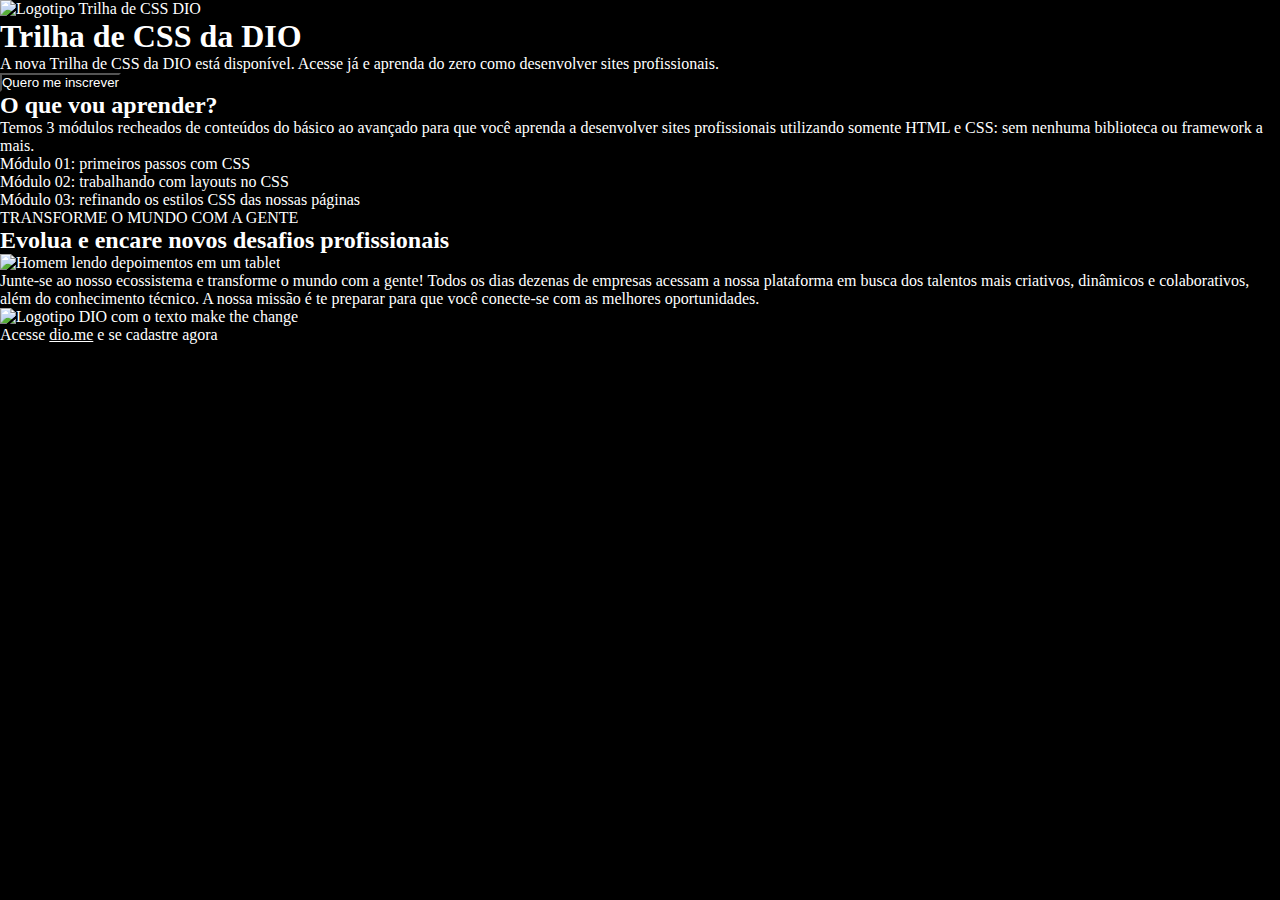
==== indexmarcos.html @ 8051b69d "aaaaa" ====
<!DOCTYPE html>
<html lang="PT-BR">
<head>
  <meta charset="UTF-8">
  <meta name="viewport" content="width=device-width, initial-scale=1.0">
  <title>Desafio 1 - DIO</title>
  <link rel="stylesheet" href="style.css">
</head>

<body>
  <header class="banner">
    <div class="banner-content">
      <div class="logo">
        <img src="assets/images/logo.png" title="Logotipo Trilha de CSS DIO" alt="Logotipo Trilha de CSS DIO">
      </div>
        <h1>Trilha de CSS da DIO</h1>
        <p>A nova Trilha de CSS da DIO está disponível. Acesse já e aprenda do zero como desenvolver sites profissionais.</p>
        <button>Quero me inscrever</button>
    </div>
  </header>
  <main>
    <section id="course-content">
      <h2>O que vou aprender?</h2>
      <p>
        Temos 3 módulos recheados de conteúdos do básico ao avançado para que você aprenda a 
        desenvolver sites profissionais utilizando somente HTML e CSS: sem nenhuma biblioteca ou framework a mais.
      </p>
      <div class="modules-list">
        <div class="module">
          <span>Módulo 01:</span> primeiros passos com CSS
        </div>
        <div class="module">
          <span>Módulo 02:</span> trabalhando com layouts no CSS
        </div>
        <div class="module">
          <span>Módulo 03:</span> refinando os estilos CSS das nossas páginas
        </div>
      </div>
    </section>
    <section id="transform-world">
      <p>TRANSFORME O MUNDO COM A GENTE</p>
    </section>
    <section id="professional-challenges">
      <h2>Evolua e encare novos desafios profissionais</h2>
      <img src="assets/images/professional-challenges.png" title="Homem lendo depoimentos em um tablet" alt="Homem lendo depoimentos em um tablet">
      <p>
        Junte-se ao nosso ecossistema e transforme o mundo com a gente! Todos os dias dezenas de empresas 
        acessam a nossa plataforma em busca dos talentos mais criativos, dinâmicos e colaborativos, 
        além do conhecimento técnico. 
        A nossa missão é te preparar para que você conecte-se com as melhores oportunidades.
      </p>
    </section>
  </main>
  <footer>
    <img class="dio-logo" src="assets/images/dio-logo.png" title="Logotipo DIO com o texto make the change" alt="Logotipo DIO com o texto make the change">
    <p>Acesse <a href="https://dio.me">dio.me</a> e se cadastre agora</p>
  </footer>
</body>
</html>
---- style.css ----
@charset "UTF8";

*{
    margin: 0px;
    padding: 0px;
    box-sizing: border-box;
    color: white;
    background-color: black;
}
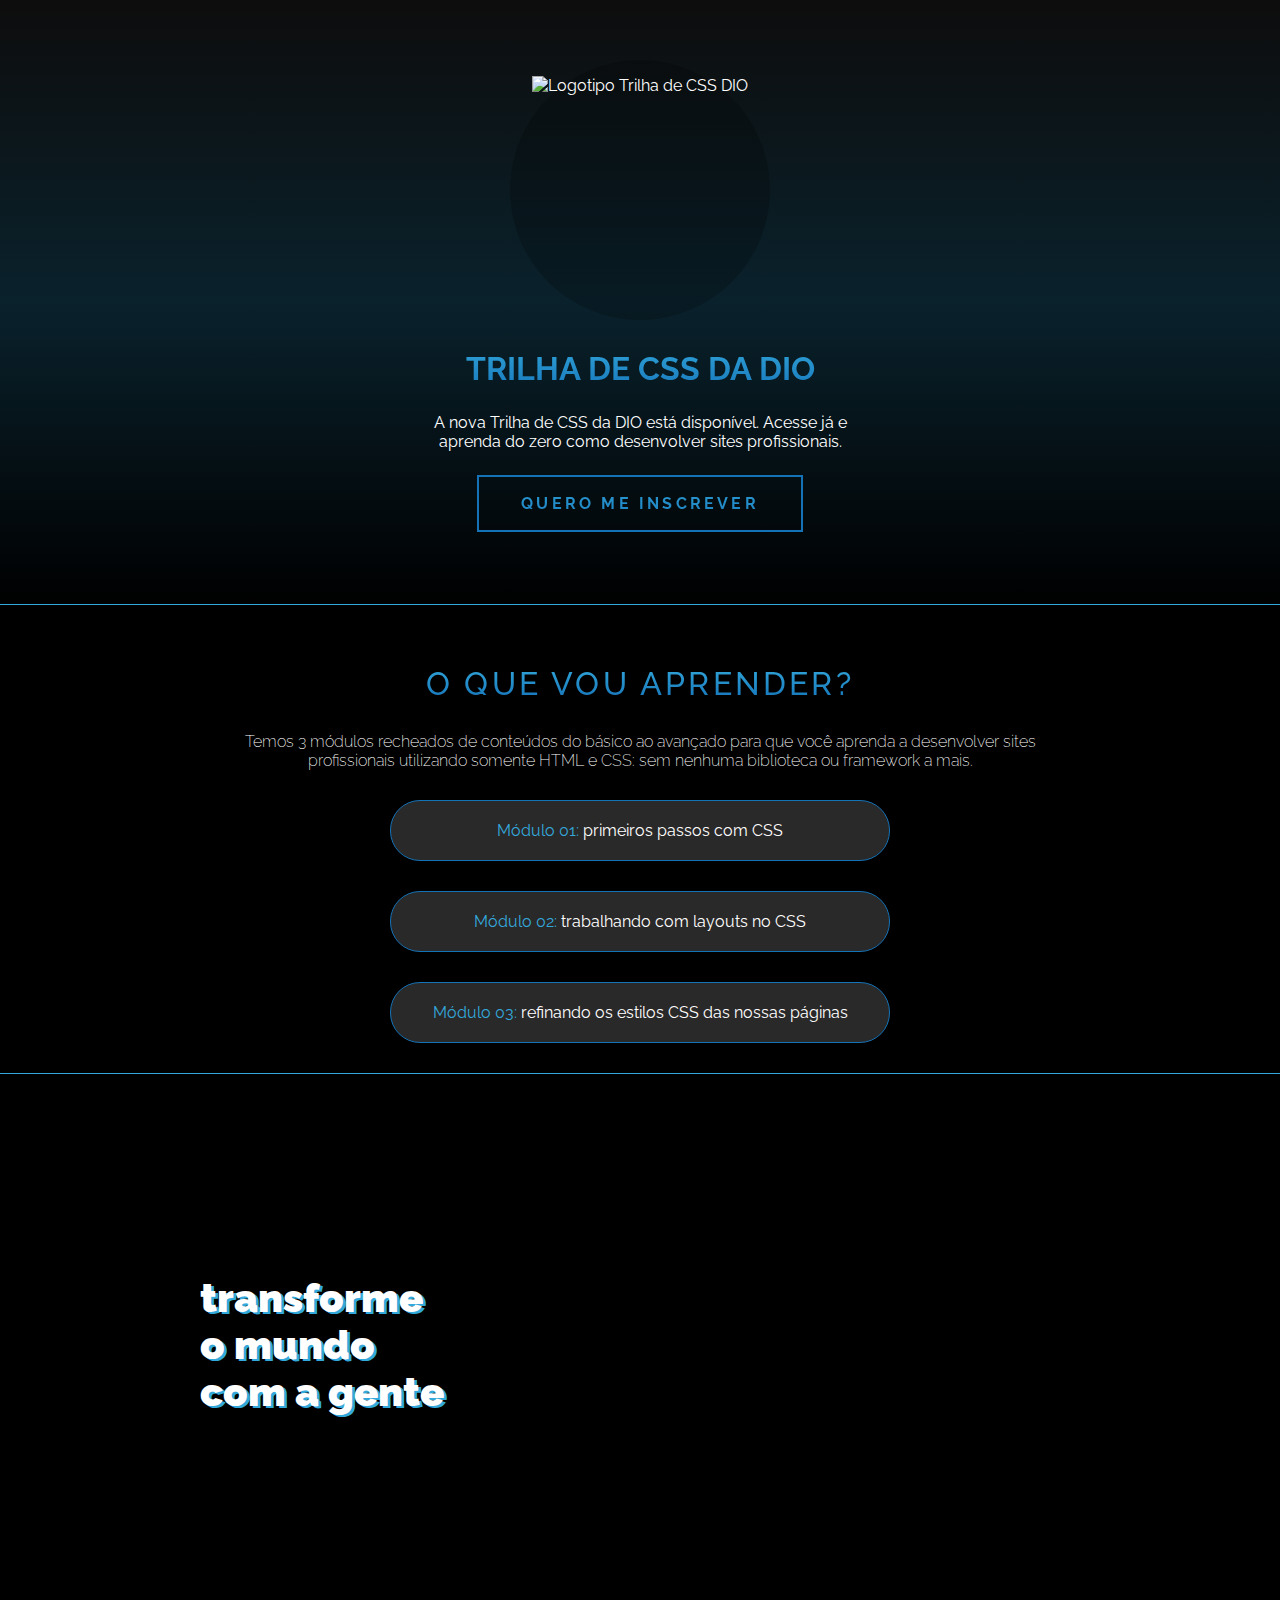
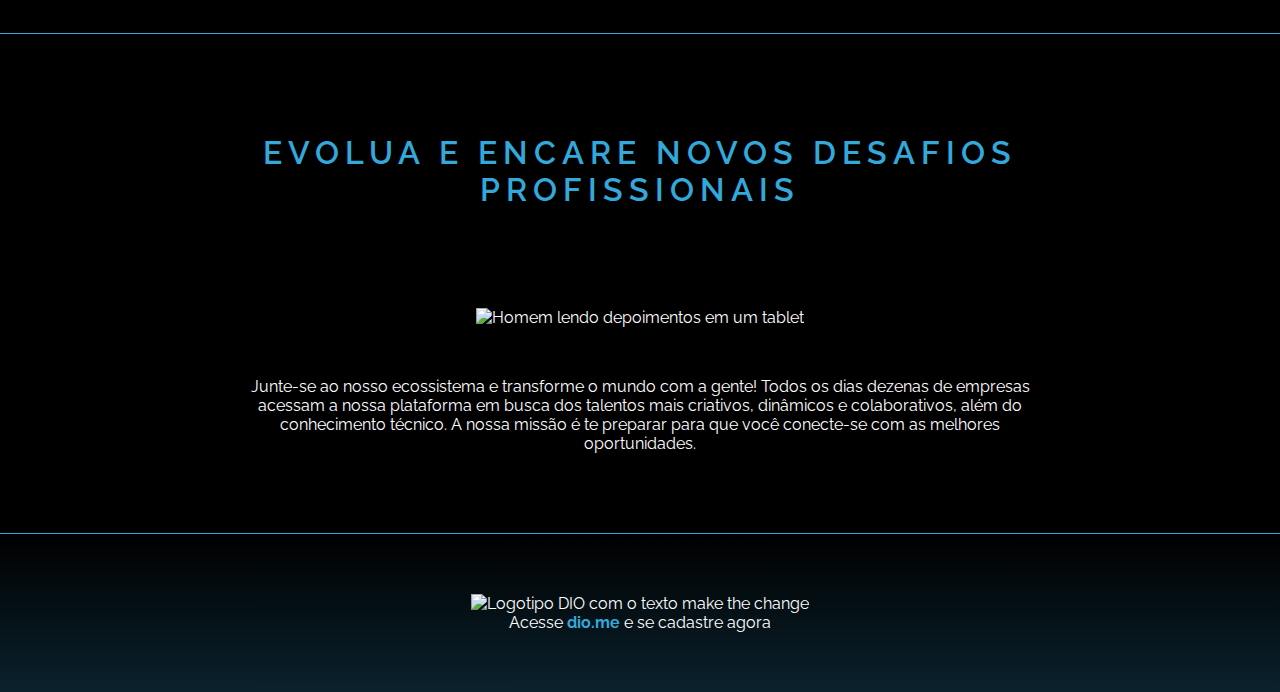
==== commit 71dcefe9: "ofoooi" ====
--- a/indexmarcos.html
+++ b/indexmarcos.html
@@ -18,6 +18,7 @@
         <button>Quero me inscrever</button>
     </div>
   </header>
+  
   <main>
     <section id="course-content">
       <h2>O que vou aprender?</h2>
@@ -36,6 +37,7 @@
           <span>Módulo 03:</span> refinando os estilos CSS das nossas páginas
         </div>
       </div>
+
     </section>
     <section id="transform-world">
       <p>TRANSFORME O MUNDO COM A GENTE</p>
@@ -56,4 +58,5 @@
     <p>Acesse <a href="https://dio.me">dio.me</a> e se cadastre agora</p>
   </footer>
 </body>
+
 </html>--- a/style.css
+++ b/style.css
@@ -1,11 +1,169 @@
 @charset "UTF8";
+@import url('https://fonts.googleapis.com/css2?family=Raleway:wght@300&display=swap');
 
 *{
     margin: 0px;
     padding: 0px;
     box-sizing: border-box;
-    color: white;
+    text-decoration: none;
+    color: rgba(255, 255, 255);
+    font-family: raleway, sans-serif;
+   
+}
+body{
     background-color: black;
+}
+.logo{
+    background-color: rgba(0, 0, 0, 0.2);
+    
+    border-radius: 50%;
+    height: 260px;
+    width: 260px;
+    margin: auto;
+    margin-bottom: 20px;
+    padding-top: 16px;
+
+}
+.banner{
+    background-image: linear-gradient(rgba(22, 21, 21, 0.6), rgba(49, 168, 221, .2), rgba(0, 0, 0, .6)), url('assets/images/banner.png');
+    background-size: cover;
+    justify-content: center;
+    display: flex;
+    width: auto;
+    height: 605px;
+    border-bottom: solid 1px  rgba(51, 168, 219, 1);
+    
+}
+
+.banner-content{
+    justify-content: center;
+    text-align: center;
+    width: 420px;
+    height: 393px;
+    margin-top: 60px;
+       
+}
+.banner h1{
+    background: -webkit-linear-gradient(#33A8DB, #1472B7);
+    background-clip: text;
+    color: transparent;
+    text-transform: uppercase;
+    padding: 10px;
+}
+.banner p {
+    text-align: center;
+    margin: 16px 0 24px;
 }
 
 
+.banner button{
+    background: -webkit-linear-gradient(#33A8DB, #1472B7);
+    background-clip: text;
+    color: transparent;
+    width: 326px;
+    height: 57px;
+    text-transform: uppercase;
+    border: solid 2px #1472B7;
+    font-weight: bold;
+    font-size: 1rem;
+    letter-spacing: .2em;
+}
+#course-content{
+    justify-content: center;
+    text-align: center;
+    align-items: center;
+    border-bottom: solid 1px  rgba(51, 168, 219, 1);
+}
+#course-content h2{
+    
+    font-size: 32px;
+    background: -webkit-linear-gradient(#33A8DB, #1472B7);
+    background-clip: text;
+    color: transparent;
+    text-transform: uppercase;
+    font-weight: 500;
+    letter-spacing: 0.2rem;
+    margin-top: 60px;
+    margin-bottom: 30px;
+}
+
+#course-content p{
+    font-weight: 200;
+    font-size: 16px;
+    width: 800px;
+    height: auto;
+    padding: auto;
+    margin:auto;
+    margin-bottom: 30px;
+}
+.module{
+    background-color: rgba(104, 103, 103, 0.4);
+    margin: auto;
+    margin-bottom: 30px;
+    padding: 20px;
+    width: 500px;
+    border: solid 1px rgb(20, 114, 183);
+    border-radius: 30px;
+       
+}
+#course-content .modules-list .module span {
+    color: #33A8DB;
+}
+section {
+    margin:auto;
+  }
+#transform-world{
+    height: 560px;
+    background-image: url('assets/images/woman-code.png');
+    background-repeat: no-repeat;
+    background-size: cover;
+    background-attachment: fixed;
+    padding: 200px;
+    border-bottom: solid 1px #33A8DB;
+}
+#transform-world p{
+    max-width: 250px;    
+    text-transform: lowercase;
+    font-weight: 900;
+    font-size: 40px;
+    text-shadow: 3px 2px #33A8DB;
+       
+}
+
+#professional-challenges {
+    text-align: center;
+    margin: auto;
+    border-bottom: solid 1px #33A8DB;
+    
+}
+#professional-challenges h2{
+    text-align: center;
+    margin: auto;
+    text-transform: uppercase;
+    margin-top: 100px;
+    margin-bottom: 100px;
+    color: #33A8DB;
+    letter-spacing: 6px;
+    font-weight: 600;
+    font-size: 32px;
+    width: 800px;
+}
+#professional-challenges p{
+width: 800px;
+margin: auto;
+margin-top: 50px;
+margin-bottom: 80px;
+}
+
+footer{
+    margin: auto;
+    text-align: center;
+    background-image: linear-gradient(rgba(50, 168, 219, .0), rgba(50, 168, 219, .2));
+    padding: 60px 6px;
+
+
+}
+footer a{
+    color:#33A8DB;
+    font-weight: bold;
+}